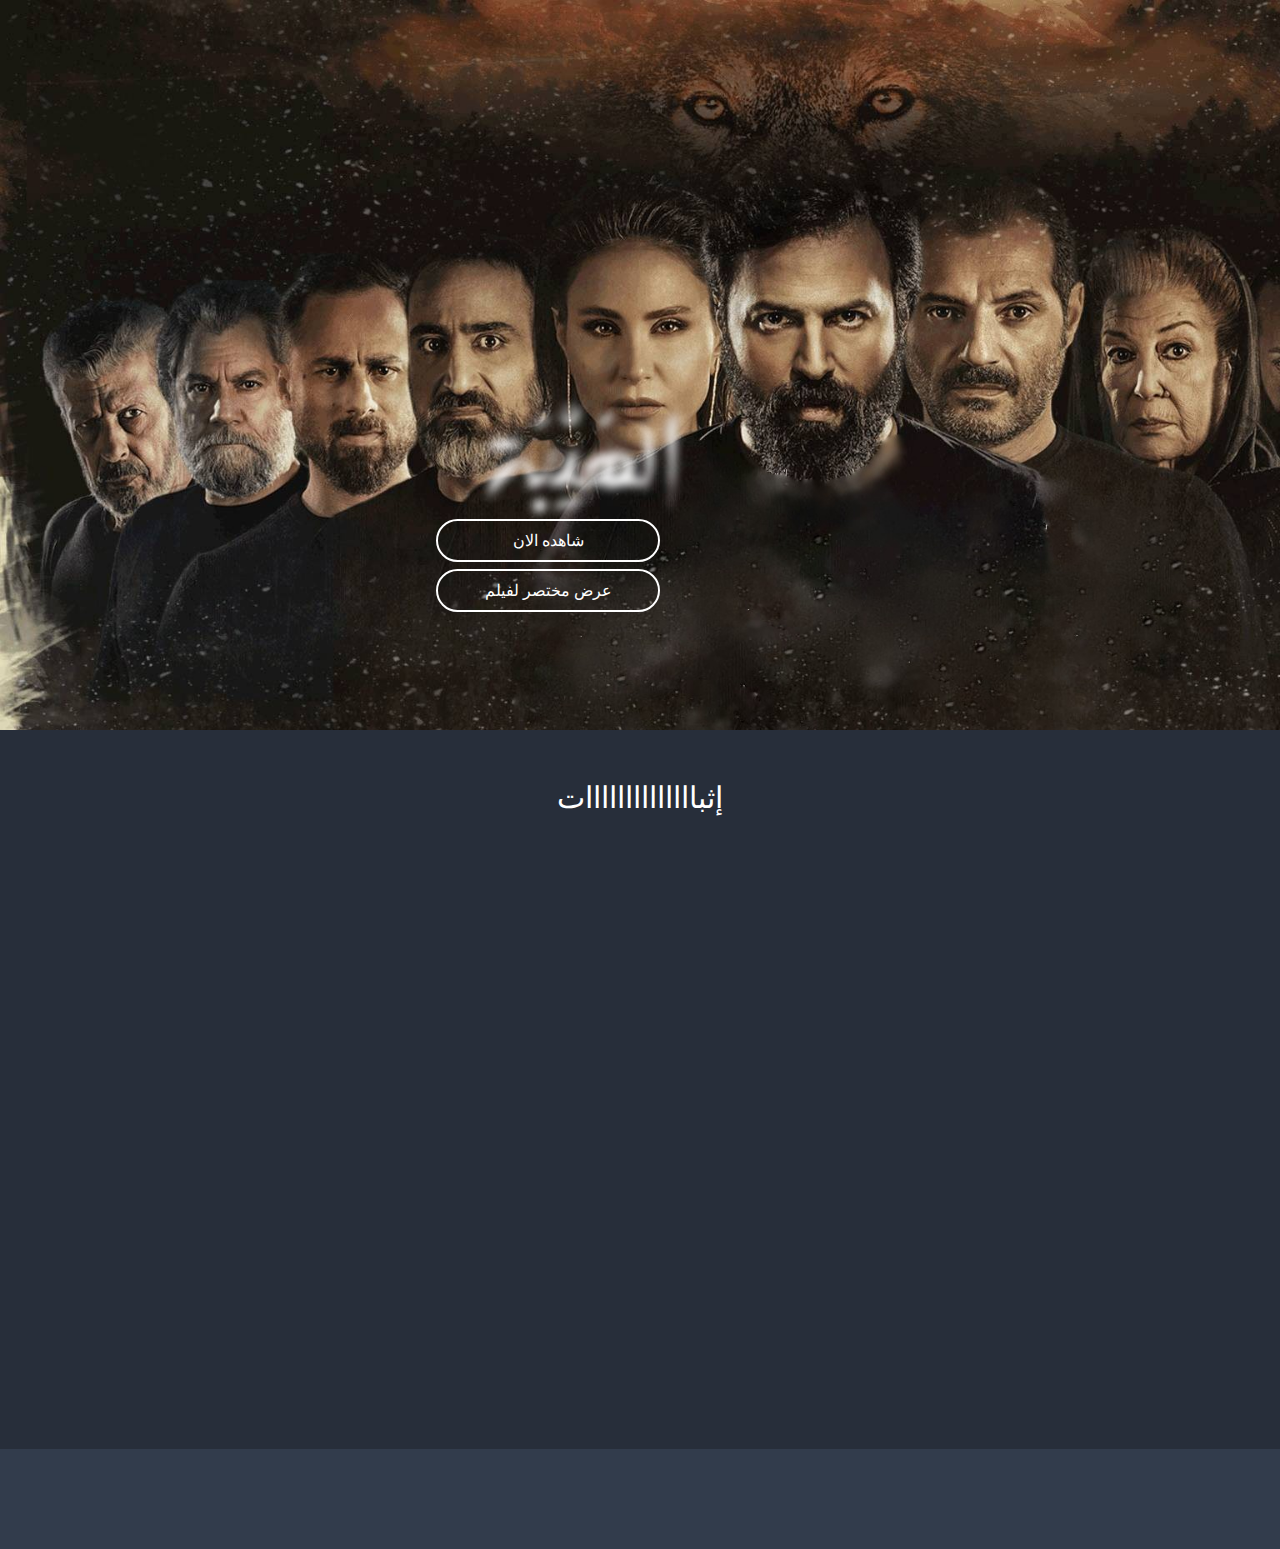
==== hayba/index.html @ 9d8829d7 "Deleted Plan Text file, And added the new Hayba Directory(Project)" ====
<!DOCTYPE html>
<html dir="rtl">
  <head>
    <link rel="stylesheet" href="./css/main.css" />
    <title>الهيبة</title>
  </head>
  <body>
    <div class="thumbnail">
      <div class="thumbnail-container">
        <div class="series-logo">
          <img src="./assets/images/haybaLogo.png" alt="شعار الهيبة" />
        </div>

        <div class="action-button">
          <a
            href="https://shahid.mbc.net/ar/series/%D8%A7%D9%84%D9%87%D9%8A%D8%A8%D8%A9-%D9%85%D8%AA%D8%B1%D8%AC%D9%85/series-808057"
            >شاهده الان</a
          >
        </div>

        <div class="action-button">
          <a href="#trailer">عرض مختصر لفيلم</a>
        </div>
      </div>
    </div>

    <div class="trailer" id="trailer">
      <div class="trailer-title">
        <a href="https://www.youtube.com/watch?v=7OT04M4lzB4&ab_channel=Shahid"
          >إثباااااااااااااات</a
        >
      </div>
      <iframe
        width="1020"
        height="500"
        src="https://www.youtube.com/embed/7OT04M4lzB4?start=42"
        frameborder="0"
        allow="accelerometer; autoplay; clipboard-write; encrypted-media; gyroscope; picture-in-picture"
        allowfullscreen
      ></iframe>
    </div>
  </body>
</html>
---- hayba/css/main.css ----
/* 
  This is the initialization of my css sheet
  by removing all the defaults that we dont need 
*/
body {
  margin: 0;
  background-color: #323c4c;
  color: white;
}

a {
  color: inherit;
  text-decoration: none;
}

/* 
  This is not the best solution, it will break when tried on other screens 
  Until we take the concept of FlexBox, you shall tweak these two values until
  it works on you screen
*/
.thumbnail-container {
  margin-right: 600px;
  margin-top: 270px;
}

.thumbnail {
  width: 100%;
  height: 600px;
  padding-top: 130px;
  background-image: url(../assets/images/haybaThumbnail_edit.jpg);
  background-size: cover;
  background-repeat: no-repeat;
  background-position: left;
  background-color: #323c4c;
  background-attachment: fixed;
}

.series-logo {
  width: 30%;
  height: 30%;
  filter: blur(5px);
}

.series-logo:hover {
  filter: blur(0px);
  transition: 300ms;
}

.series-logo img {
  width: 100%;
  height: 100%;
}

.action-button {
  width: 200px;
  text-align: center;
  color: white;
  padding: 10px;
  margin-right: 20px;
  border-radius: 30px;
  border: 2px solid white;
  margin-bottom: 7px;
}

.action-button:hover {
  background-color: white;
  color: black;
}

.action-button img {
  width: 30px;
  height: 30px;
}

.trailer {
  text-align: center;
  color: white;
  background-color: #272e3a;
  padding-top: 50px;
  padding-bottom: 100px;
  margin-bottom: 100px;
}

.trailer-title {
  text-align: center;
  font-size: 30px;
  margin-bottom: 30px;
}
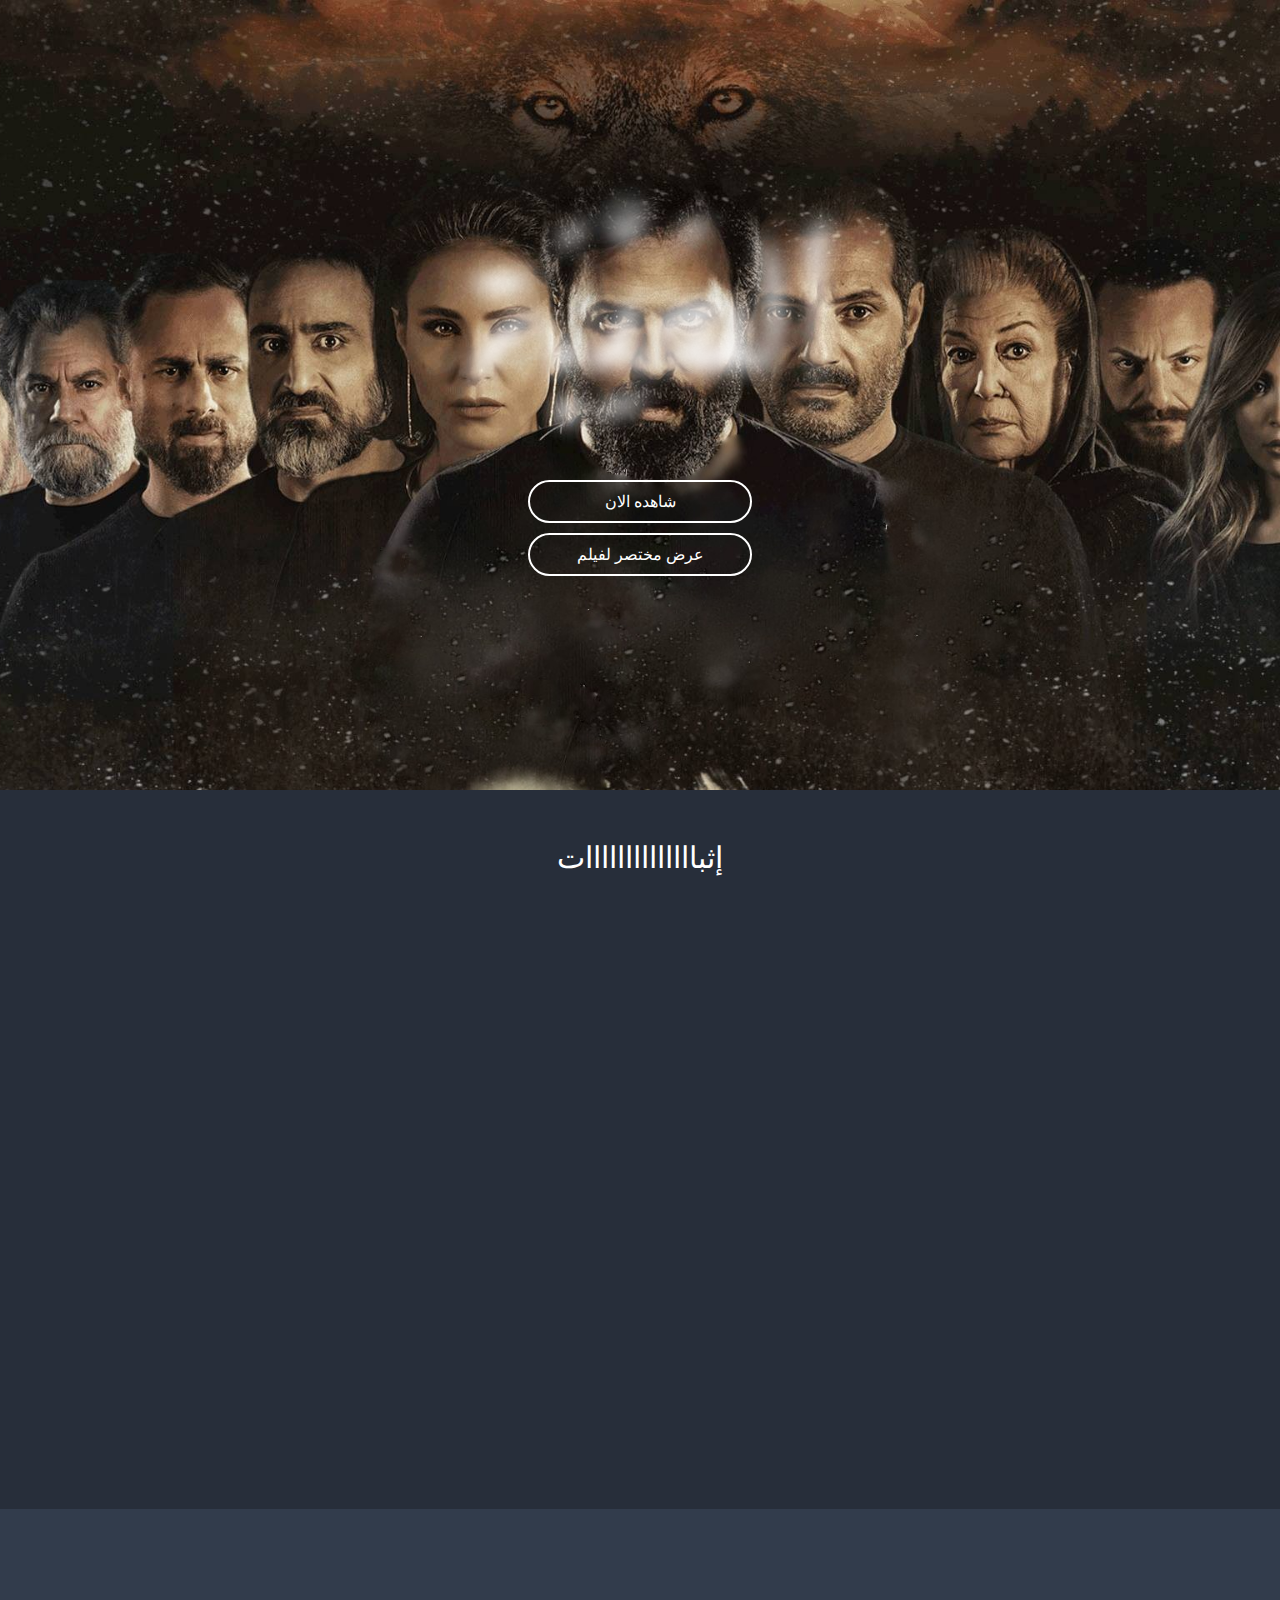
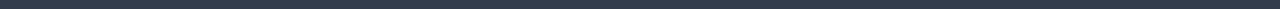
==== commit c707874a: "Fixes" ====
--- a/hayba/index.html
+++ b/hayba/index.html
@@ -6,11 +6,11 @@
   </head>
   <body>
     <div class="thumbnail">
-      <div class="thumbnail-container">
-        <div class="series-logo">
-          <img src="./assets/images/haybaLogo.png" alt="شعار الهيبة" />
-        </div>
+      <div class="series-logo">
+        <img src="./images/haybaLogo.png" alt="شعار الهيبة" />
+      </div>
 
+      <div class="button-wrapper">
         <div class="action-button">
           <a
             href="https://shahid.mbc.net/ar/series/%D8%A7%D9%84%D9%87%D9%8A%D8%A8%D8%A9-%D9%85%D8%AA%D8%B1%D8%AC%D9%85/series-808057"
--- a/hayba/css/main.css
+++ b/hayba/css/main.css
@@ -18,37 +18,44 @@
   Until we take the concept of FlexBox, you shall tweak these two values until
   it works on you screen
 */
-.thumbnail-container {
-  margin-right: 600px;
-  margin-top: 270px;
+button {
+  background: none;
+  border: none;
+  color: black;
+  width: inherit;
 }
 
 .thumbnail {
   width: 100%;
   height: 600px;
-  padding-top: 130px;
-  background-image: url(../assets/images/haybaThumbnail_edit.jpg);
+  text-align: center;
+  padding-top: 190px;
+  background-image: url(../images/haybaBackground.jpg);
   background-size: cover;
   background-repeat: no-repeat;
-  background-position: left;
+  background-position: center;
   background-color: #323c4c;
   background-attachment: fixed;
 }
 
 .series-logo {
-  width: 30%;
-  height: 30%;
-  filter: blur(5px);
+  width: 100%;
+  height: 40%;
+  filter: blur(10px);
 }
 
 .series-logo:hover {
   filter: blur(0px);
-  transition: 300ms;
+  transition: 1s;
 }
 
 .series-logo img {
-  width: 100%;
+  width: 30%;
   height: 100%;
+}
+
+.button-wrapper {
+  margin-top: 50px;
 }
 
 .action-button {
@@ -56,10 +63,10 @@
   text-align: center;
   color: white;
   padding: 10px;
-  margin-right: 20px;
   border-radius: 30px;
   border: 2px solid white;
-  margin-bottom: 7px;
+  margin: 0 auto;
+  margin-bottom: 10px;
 }
 
 .action-button:hover {
